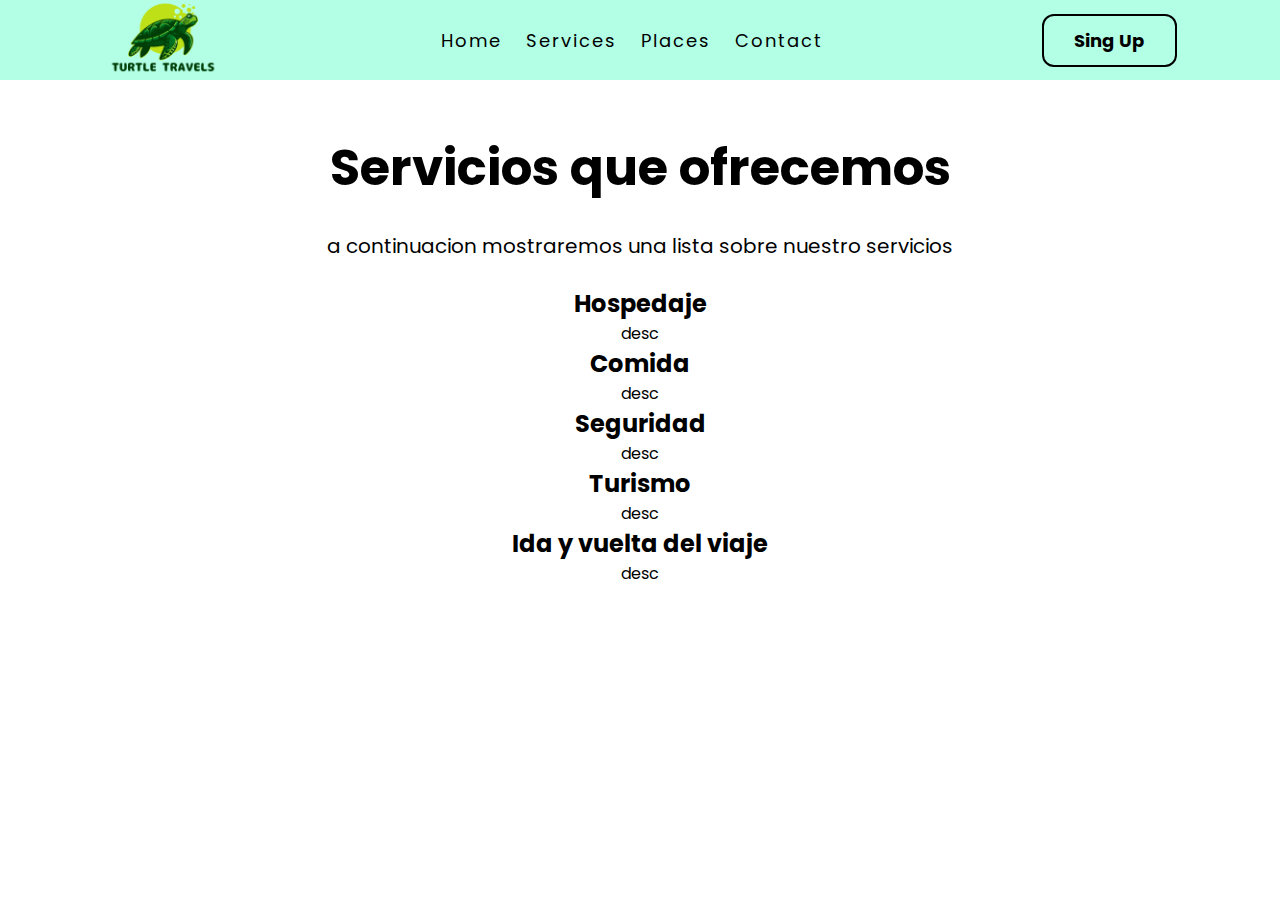
==== index2.html @ 3300376b "subida" ====
<!DOCTYPE html>
<html lang="en">
<head>
    <meta charset="UTF-8">
    <meta name="viewport" content="width=device-width, initial-scale=1.0">
    <title>Services</title>
    <link href="https://fonts.googleapis.com/css2?family=Poppins:wght@300&display=swap" rel="stylesheet">
    <link rel="stylesheet" type="text/css" href="style.css">
</head>
<body>
    <div class="navbar">
        <div class="logo">
            <!--<h1>Turtle travels</h1> -->
            <img src="assets/imagotipo.png">
        </div>
        <div class="menu">
            <ul>
                <li><a href="index.html">Home</a></li>
                <li><a href="index2.html">Services</a></li>
                <li><a href="index3.html">Places</a></li>
                <li><a href="index4.html">Contact</a></li>
            </ul>
        </div>
        <div class="singup">
            <a href="#">Sing Up</a>
        </div>
    </div>
    <div class="servi">
        <h1>Servicios que ofrecemos</h1><br>
        <p>a continuacion mostraremos una lista sobre nuestro servicios</p><br>
        
    </div>        
    <div class="servi-in">
        <ol>
            <li><h2>Hospedaje</h2>
                <p>desc</p>
            </li>
            <li><h2>Comida</h2>
                <p>desc</p>
            </li>
            <li><h2>Seguridad</h2>
                <p>desc</p>
            </li>
            <li><h2>Turismo</h2>
                <p>desc</p>
            </li>
            <li><h2>Ida y vuelta del viaje</h2>
                <p>desc</p>
            </li>
        </ol>
    </div>
        
    
</body>
</html>
---- style.css ----
*{
    padding: 0px;
    margin: 0px;
    box-sizing: border-box;
    list-style: none;
    font-family: 'Poppins', sans-serif;
}
.navbar{
    width: 100%;
    height: 80px;
    background-color: #65ffcc80;
    display: flex;
    justify-content: space-around;
    align-items: center;
    color: #000;
}
.logo img{
    width: 100%;
    height: 120px;
    margin-top: 10px;
}
.menu ul{
    display: flex;
    align-items: center;
}
.menu ul li a{
    text-decoration: none;
    color: #000;
    padding: 5px 12px;
    letter-spacing: 2px;
    font-size: 18px;
}
.menu ul li a:hover{
    border-bottom: 4px solid #000;
    transition: 0.15s;
    
}
.singup a{
    text-decoration: none;
    color: #000;
    font-size: 18px;
    font-weight: bold;
    border-radius: 12px;
    padding: 12px 30px;
    border: 2px solid #000000;
}
.singup a:hover{
    background-color: #000000;
    color: white;
    transition: 0.6s;
}
.body{
    width: 100%;
    height: 90vh;
    display: flex;
    justify-content: space-around;
    align-items: center;
    background-image: linear-gradient(rgba(0,0,0,0.50),rgba(0,0,0,0.50)), url(assets/turtle.jpg);
    background-position: center;
    background-size: cover;
}
.heading{
    width: 30%;
    text-align: center;
    color: #fff;
}
.heading h1{
    font-size: 40px;
}
.heading a{
    text-decoration: none;
    color: #000;
    font-size: 25px;
    font-weight: bold;
    border-radius: 45px;
    padding: 14px 50px;
    background-color: #fff;
}
.heading a:hover{
    color: #ffffff;
    background-color: #000;
    letter-spacing: 3px;
    transition: 0.6s;
}
.tours{
    width: 70%;
    display: flex;
    justify-content: space-around;
}
.places{
    display: inline;
    text-align: center;
    border-radius: 12px;
}
.places h2{
    color: #ffffff;
    font-size: 35px;
    letter-spacing: 3px;
    border-radius: 1px;
    padding: 30px 30px;
    background-color: #000000c9;
}
.places a{
    text-decoration: none;
    color: #000000;
    font-weight: bold;
    font-size: 18px;
    border-radius: 12px;
    padding: 12px 30px;
    background-color: #fff;
}
.places a:hover{
    color: #ffffff;
    background-color: #000;
    letter-spacing: 3px;
    transition: 0.6s;
}
.footer{
    width: 100%;
    height: 50px;
    display: flex;
    justify-content: space-around;
    align-items: center;
    background-color: #65ffcc80;
}
.footer a{
    text-decoration: none;
    color: rgb(0, 0, 0);
    font-size: 10px;
    font-weight: bold;
}
.footer a:hover{
    text-decoration: underline;
    transition: 0.4s;
}
.servi h1{
    text-align: center;
    margin-top: 50px;
    font-size: 50px;
    
}
.servi p{
    text-align: center;
    color: #000;
    font-size: 20px;
}
.servi-in ol li h2{
    text-align: center;
}
.servi-in ol li p{
    text-align: center;
}
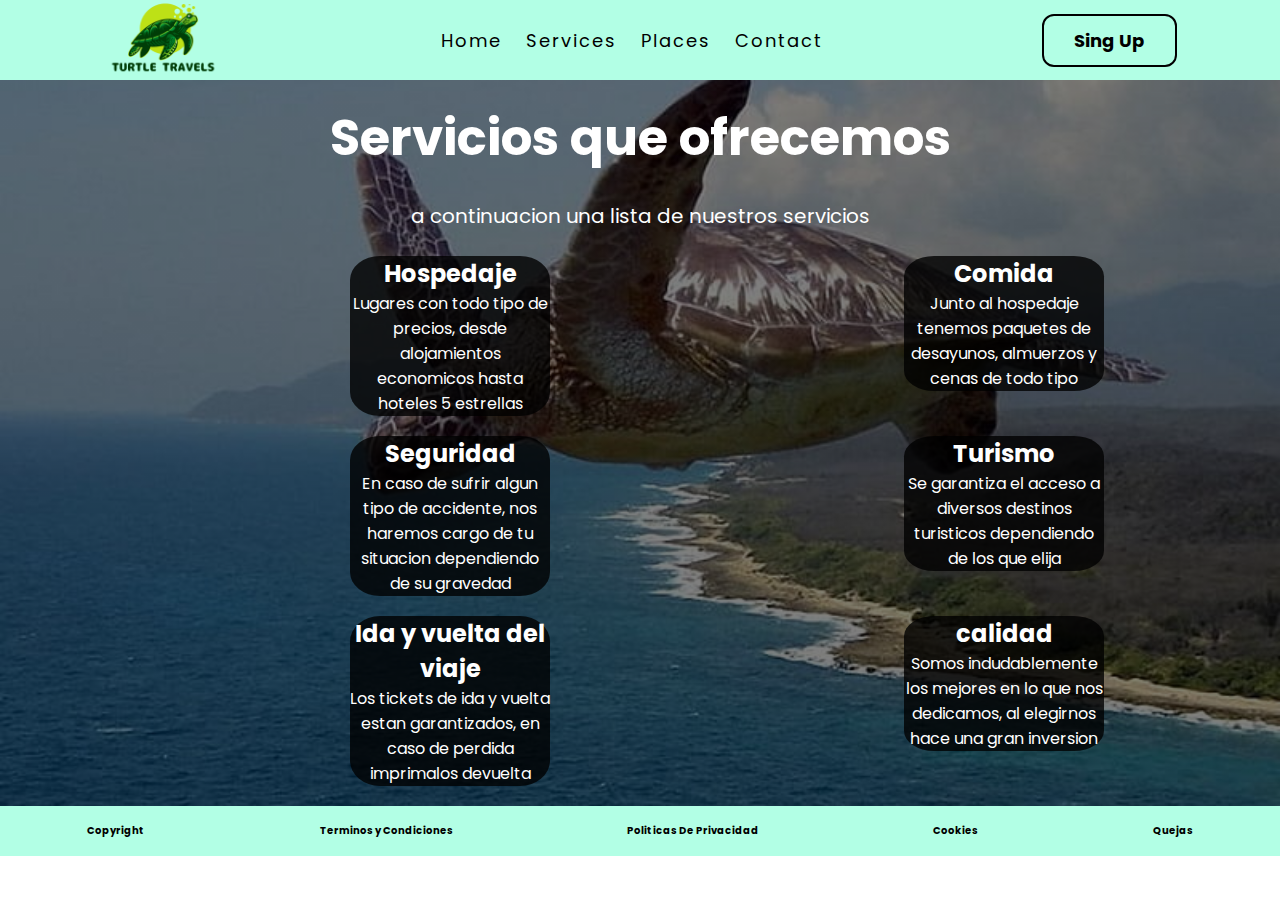
==== commit 6cb6172c: "subida" ====
--- a/index2.html
+++ b/index2.html
@@ -25,31 +25,54 @@
             <a href="#">Sing Up</a>
         </div>
     </div>
-    <div class="servi">
-        <h1>Servicios que ofrecemos</h1><br>
-        <p>a continuacion mostraremos una lista sobre nuestro servicios</p><br>
-        
-    </div>        
-    <div class="servi-in">
+
+    <div class="body2">
+        <div class="servi">
+            <h1>Servicios que ofrecemos</h1><br>
+            <p>a continuacion una lista de nuestros servicios</p><br>
+        </div>
+
         <ol>
-            <li><h2>Hospedaje</h2>
-                <p>desc</p>
-            </li>
-            <li><h2>Comida</h2>
-                <p>desc</p>
-            </li>
-            <li><h2>Seguridad</h2>
-                <p>desc</p>
-            </li>
-            <li><h2>Turismo</h2>
-                <p>desc</p>
-            </li>
-            <li><h2>Ida y vuelta del viaje</h2>
-                <p>desc</p>
-            </li>
+            <div class="bloque">
+                <li><h2>Hospedaje</h2>
+                    <p>Lugares con todo tipo de precios, desde alojamientos economicos hasta hoteles 5 estrellas</p>
+                </li>
+            </div>
+            <div class="bloque">
+                <li><h2>Comida</h2>
+                    <p>Junto al hospedaje tenemos paquetes de desayunos, almuerzos y cenas de todo tipo</p>
+                </li>
+            </div>
+            <div class="bloque">
+                <li><h2>Seguridad</h2>
+                    <p>En caso de sufrir algun tipo de accidente, nos haremos cargo de tu situacion dependiendo de su gravedad</p>
+                </li>
+            </div>
+            <div class="bloque">
+                <li><h2>Turismo</h2>
+                    <p>Se garantiza el acceso a diversos destinos turisticos dependiendo de los que elija</p>
+                </li>
+            </div>
+            <div class="bloque">
+                <li><h2>Ida y vuelta del viaje</h2>
+                    <p>Los tickets de ida y vuelta estan garantizados, en caso de perdida imprimalos devuelta</p>
+                </li>
+            </div>
+            <div class="bloque">
+                <li><h2>calidad</h2>
+                    <p>Somos indudablemente los mejores en lo que nos dedicamos, al elegirnos hace una gran inversion</p>
+                </li>
+            </div>
         </ol>
-    </div>
-        
+    </div>  
+    <footer class="footer">
+        <a href="#">Copyright</a>
+        <a href="#">Terminos y Condiciones</a>
+        <a href="#">Politicas De Privacidad</a>
+        <a href="#">Cookies</a>
+        <a href="#">Quejas</a>
+    </footer>
+    
     
 </body>
 </html>--- a/style.css
+++ b/style.css
@@ -94,10 +94,12 @@
 }
 .places h2{
     color: #ffffff;
-    font-size: 35px;
+    font-size: 30px;
     letter-spacing: 3px;
     border-radius: 1px;
-    padding: 30px 30px;
+    padding: 25px 25px;
+    margin: 2px;
+    margin-bottom: unset;
     background-color: #000000c9;
 }
 .places a{
@@ -133,20 +135,77 @@
     text-decoration: underline;
     transition: 0.4s;
 }
+
+
+
 .servi h1{
     text-align: center;
-    margin-top: 50px;
+    padding-top: 20px;
     font-size: 50px;
+    color: #ffffff;
     
 }
 .servi p{
     text-align: center;
-    color: #000;
+    color: #ffffff;
     font-size: 20px;
 }
-.servi-in ol li h2{
-    text-align: center;
-}
-.servi-in ol li p{
-    text-align: center;
-}+
+.bloque {
+    display: inline-flex;
+    text-align: center;
+    
+
+}
+.bloque li{
+    color: #ffffff;
+    background-color: #000000c9;
+    width: 200px;
+    margin-bottom: 20px;
+    margin-left: 350px;
+    border-radius: 15%;
+}
+.body2{
+    background-image: linear-gradient(rgba(0,0,0,0.50),rgba(0,0,0,0.50)), url(assets/turtle.jpg);
+    background-position: center;
+    background-size: 100%;
+    align-items: center;
+}
+
+
+.presentacion h1{
+    text-align: center;
+    padding-top: 20px;
+    font-size: 50px;
+    color: #ffffff;
+}
+.presentacion p{
+    text-align: center;
+    color: #ffffff;
+    font-size: 20px;
+}
+.lugar{
+    display: inline-flex;
+    text-align: center;
+    padding-top: 20px;
+}
+.lugar li{
+    color: #ffffff;
+    background-color: #000000c9;
+    width: 210px;
+    margin-bottom: 20px;
+    margin-left: 200px;
+    border-radius: 10px;
+}
+.lugar li h2{
+    font-size: 27px;
+}
+.body3{
+    background-image: linear-gradient(rgba(0,0,0,0.50),rgba(0,0,0,0.50)), url(assets/turtle.jpg);
+    background-position: center;
+    background-size: 100%;
+    align-items: center;
+}
+
+
+
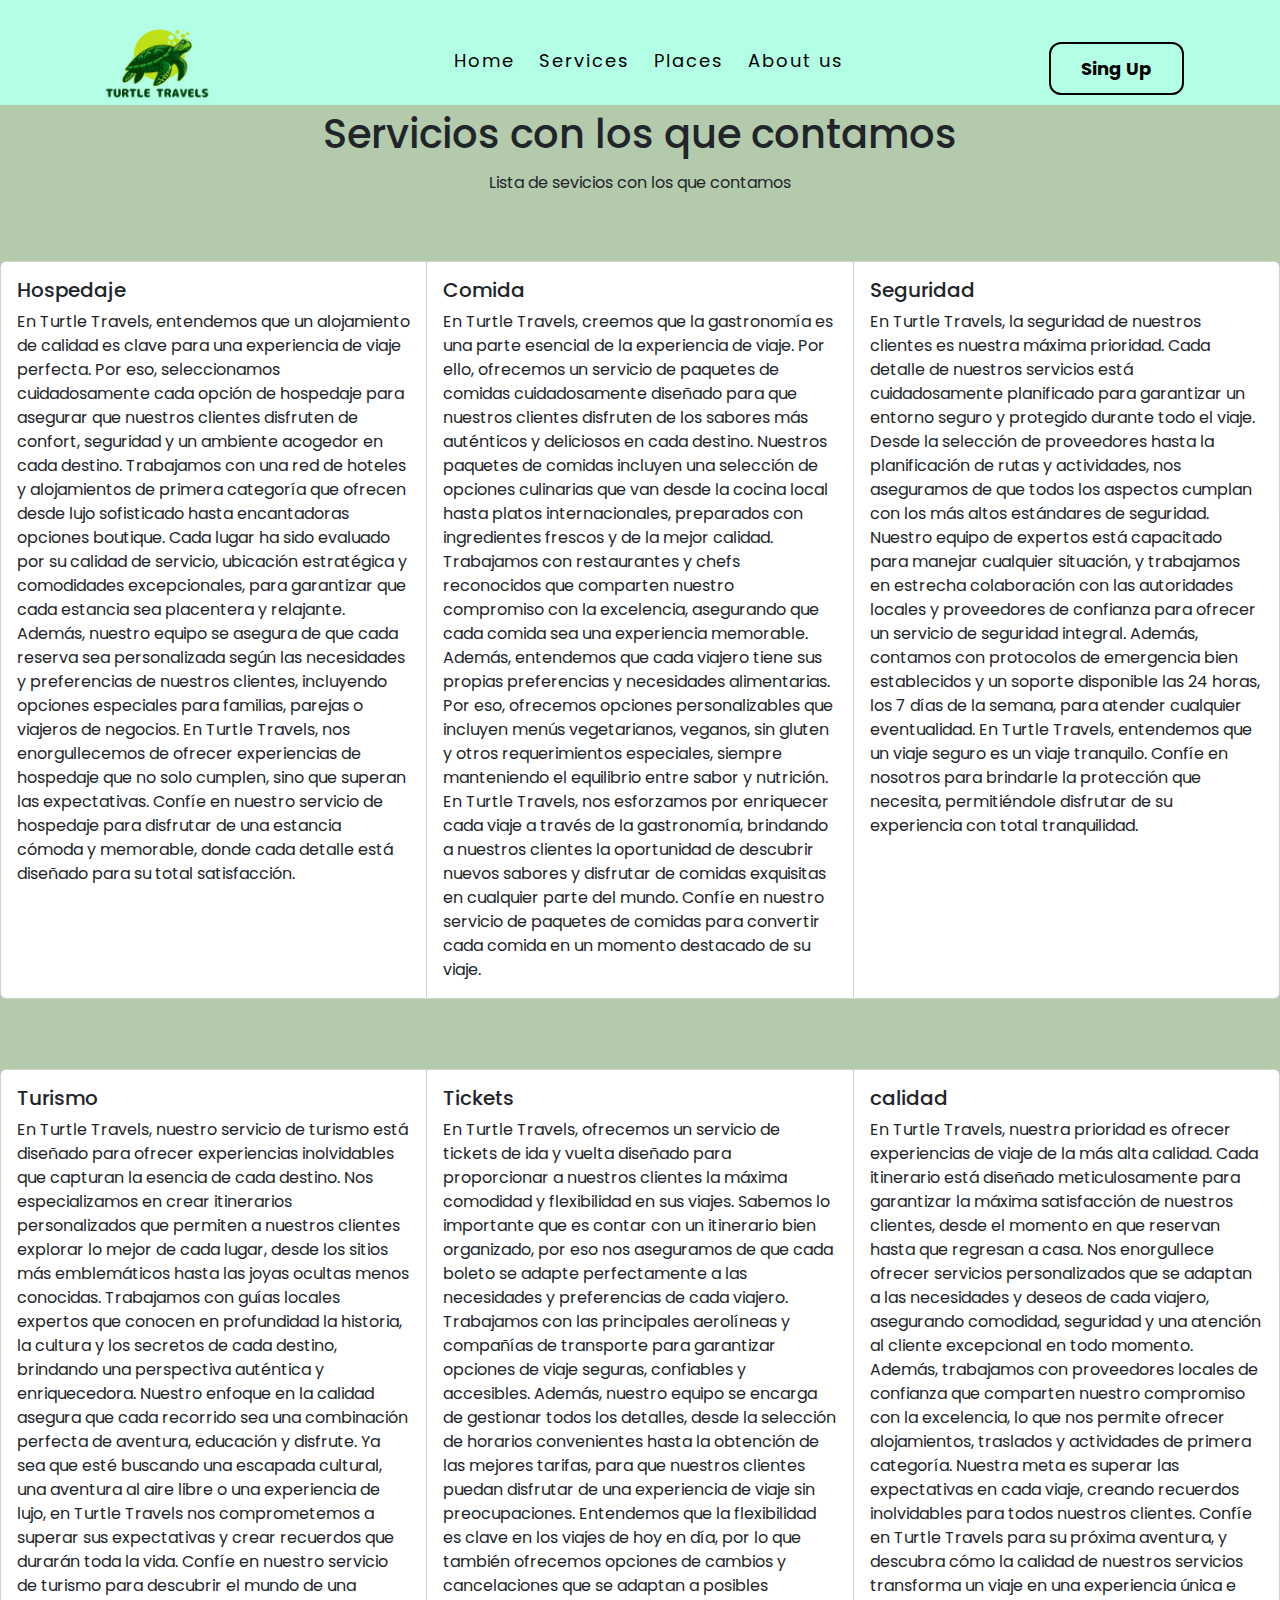
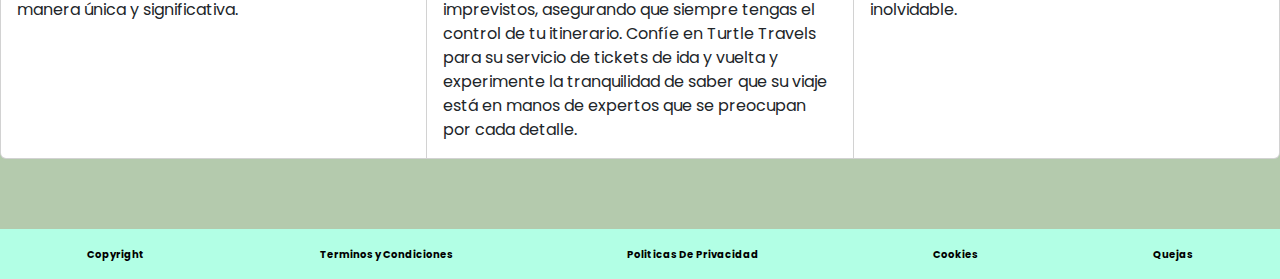
==== commit b93d5813: "subida" ====
--- a/index2.html
+++ b/index2.html
@@ -5,7 +5,9 @@
     <meta name="viewport" content="width=device-width, initial-scale=1.0">
     <title>Services</title>
     <link href="https://fonts.googleapis.com/css2?family=Poppins:wght@300&display=swap" rel="stylesheet">
+    <link href="https://cdn.jsdelivr.net/npm/bootstrap@5.3.3/dist/css/bootstrap.min.css" rel="stylesheet" integrity="sha384-QWTKZyjpPEjISv5WaRU9OFeRpok6YctnYmDr5pNlyT2bRjXh0JMhjY6hW+ALEwIH" crossorigin="anonymous">
     <link rel="stylesheet" type="text/css" href="style.css">
+    <link rel="stylesheet" type="text/css" href="style2.css">
 </head>
 <body>
     <div class="navbar">
@@ -18,52 +20,94 @@
                 <li><a href="index.html">Home</a></li>
                 <li><a href="index2.html">Services</a></li>
                 <li><a href="index3.html">Places</a></li>
-                <li><a href="index4.html">Contact</a></li>
+                <li><a href="https://wikitravel.org/es/Portada">About us</a></li>
             </ul>
         </div>
         <div class="singup">
-            <a href="#">Sing Up</a>
+            <a href="index4.html">Sing Up</a>
         </div>
     </div>
 
     <div class="body2">
-        <div class="servi">
-            <h1>Servicios que ofrecemos</h1><br>
-            <p>a continuacion una lista de nuestros servicios</p><br>
-        </div>
+      <div class="texto">
+        <h1>Servicios con los que contamos</h1>
+        <p>Lista de sevicios con los que contamos</p>
+      </div>
+      
 
-        <ol>
-            <div class="bloque">
-                <li><h2>Hospedaje</h2>
-                    <p>Lugares con todo tipo de precios, desde alojamientos economicos hasta hoteles 5 estrellas</p>
-                </li>
+    
+
+        <div class="card-group">
+            <div class="card">
+              <div class="card-body">
+                <h5 class="card-title">Hospedaje</h5>
+                <p class="card-text">En Turtle Travels, entendemos que un alojamiento de calidad es clave para una experiencia de viaje perfecta. Por eso, seleccionamos cuidadosamente cada opción de hospedaje para asegurar que nuestros clientes disfruten de confort, seguridad y un ambiente acogedor en cada destino.
+                  Trabajamos con una red de hoteles y alojamientos de primera categoría que ofrecen desde lujo sofisticado hasta encantadoras opciones boutique. Cada lugar ha sido evaluado por su calidad de servicio, ubicación estratégica y comodidades excepcionales, para garantizar que cada estancia sea placentera y relajante.
+                  Además, nuestro equipo se asegura de que cada reserva sea personalizada según las necesidades y preferencias de nuestros clientes, incluyendo opciones especiales para familias, parejas o viajeros de negocios. En Turtle Travels, nos enorgullecemos de ofrecer experiencias de hospedaje que no solo cumplen, sino que superan las expectativas.
+                  Confíe en nuestro servicio de hospedaje para disfrutar de una estancia cómoda y memorable, donde cada detalle está diseñado para su total satisfacción.</p>
+              </div>
             </div>
-            <div class="bloque">
-                <li><h2>Comida</h2>
-                    <p>Junto al hospedaje tenemos paquetes de desayunos, almuerzos y cenas de todo tipo</p>
-                </li>
+
+            <div class="card">
+              <div class="card-body">
+                <h5 class="card-title">Comida</h5>
+                <p class="card-text">En Turtle Travels, creemos que la gastronomía es una parte esencial de la experiencia de viaje. Por ello, ofrecemos un servicio de paquetes de comidas cuidadosamente diseñado para que nuestros clientes disfruten de los sabores más auténticos y deliciosos en cada destino.
+                  Nuestros paquetes de comidas incluyen una selección de opciones culinarias que van desde la cocina local hasta platos internacionales, preparados con ingredientes frescos y de la mejor calidad. Trabajamos con restaurantes y chefs reconocidos que comparten nuestro compromiso con la excelencia, asegurando que cada comida sea una experiencia memorable.
+                  Además, entendemos que cada viajero tiene sus propias preferencias y necesidades alimentarias. Por eso, ofrecemos opciones personalizables que incluyen menús vegetarianos, veganos, sin gluten y otros requerimientos especiales, siempre manteniendo el equilibrio entre sabor y nutrición.
+                  En Turtle Travels, nos esforzamos por enriquecer cada viaje a través de la gastronomía, brindando a nuestros clientes la oportunidad de descubrir nuevos sabores y disfrutar de comidas exquisitas en cualquier parte del mundo. Confíe en nuestro servicio de paquetes de comidas para convertir cada comida en un momento destacado de su viaje.</p>
+              </div>
             </div>
-            <div class="bloque">
-                <li><h2>Seguridad</h2>
-                    <p>En caso de sufrir algun tipo de accidente, nos haremos cargo de tu situacion dependiendo de su gravedad</p>
-                </li>
+
+            <div class="card">
+              <div class="card-body">
+                <h5 class="card-title">Seguridad</h5>
+                <p class="card-text">En Turtle Travels, la seguridad de nuestros clientes es nuestra máxima prioridad. Cada detalle de nuestros servicios está cuidadosamente planificado para garantizar un entorno seguro y protegido durante todo el viaje. Desde la selección de proveedores hasta la planificación de rutas y actividades, nos aseguramos de que todos los aspectos cumplan con los más altos estándares de seguridad.
+                  Nuestro equipo de expertos está capacitado para manejar cualquier situación, y trabajamos en estrecha colaboración con las autoridades locales y proveedores de confianza para ofrecer un servicio de seguridad integral. Además, contamos con protocolos de emergencia bien establecidos y un soporte disponible las 24 horas, los 7 días de la semana, para atender cualquier eventualidad.
+                  En Turtle Travels, entendemos que un viaje seguro es un viaje tranquilo. Confíe en nosotros para brindarle la protección que necesita, permitiéndole disfrutar de su experiencia con total tranquilidad.</p>
+              </div>
             </div>
-            <div class="bloque">
-                <li><h2>Turismo</h2>
-                    <p>Se garantiza el acceso a diversos destinos turisticos dependiendo de los que elija</p>
-                </li>
+          </div>
+
+          <div class="card-group">
+            <div class="card">
+              <div class="card-body">
+                <h5 class="card-title">Turismo</h5>
+                <p class="card-text">En Turtle Travels, nuestro servicio de turismo está diseñado para ofrecer experiencias inolvidables que capturan la esencia de cada destino. Nos especializamos en crear itinerarios personalizados que permiten a nuestros clientes explorar lo mejor de cada lugar, desde los sitios más emblemáticos hasta las joyas ocultas menos conocidas.
+                  Trabajamos con guías locales expertos que conocen en profundidad la historia, la cultura y los secretos de cada destino, brindando una perspectiva auténtica y enriquecedora. Nuestro enfoque en la calidad asegura que cada recorrido sea una combinación perfecta de aventura, educación y disfrute.
+                  Ya sea que esté buscando una escapada cultural, una aventura al aire libre o una experiencia de lujo, en Turtle Travels nos comprometemos a superar sus expectativas y crear recuerdos que durarán toda la vida. Confíe en nuestro servicio de turismo para descubrir el mundo de una manera única y significativa.</p>
+              </div>
             </div>
-            <div class="bloque">
-                <li><h2>Ida y vuelta del viaje</h2>
-                    <p>Los tickets de ida y vuelta estan garantizados, en caso de perdida imprimalos devuelta</p>
-                </li>
+
+            <div class="card">
+              <div class="card-body">
+                <h5 class="card-title">Tickets</h5>
+                <p class="card-text">En Turtle Travels, ofrecemos un servicio de tickets de ida y vuelta diseñado para proporcionar a nuestros clientes la máxima comodidad y flexibilidad en sus viajes. Sabemos lo importante que es contar con un itinerario bien organizado, por eso nos aseguramos de que cada boleto se adapte perfectamente a las necesidades y preferencias de cada viajero.
+                  Trabajamos con las principales aerolíneas y compañías de transporte para garantizar opciones de viaje seguras, confiables y accesibles. Además, nuestro equipo se encarga de gestionar todos los detalles, desde la selección de horarios convenientes hasta la obtención de las mejores tarifas, para que nuestros clientes puedan disfrutar de una experiencia de viaje sin preocupaciones.
+                  Entendemos que la flexibilidad es clave en los viajes de hoy en día, por lo que también ofrecemos opciones de cambios y cancelaciones que se adaptan a posibles imprevistos, asegurando que siempre tengas el control de tu itinerario.
+                  Confíe en Turtle Travels para su servicio de tickets de ida y vuelta y experimente la tranquilidad de saber que su viaje está en manos de expertos que se preocupan por cada detalle.</p>
+              </div>
             </div>
-            <div class="bloque">
-                <li><h2>calidad</h2>
-                    <p>Somos indudablemente los mejores en lo que nos dedicamos, al elegirnos hace una gran inversion</p>
-                </li>
+
+            <div class="card">
+              <div class="card-body">
+                <h5 class="card-title">calidad</h5>
+                <p class="card-text">
+                  En Turtle Travels, nuestra prioridad es ofrecer experiencias de viaje de la más alta calidad. Cada itinerario está diseñado meticulosamente para garantizar la máxima satisfacción de nuestros clientes, desde el momento en que reservan hasta que regresan a casa. Nos enorgullece ofrecer servicios personalizados que se adaptan a las necesidades y deseos de cada viajero, asegurando comodidad, seguridad y una atención al cliente excepcional en todo momento. 
+                  Además, trabajamos con proveedores locales de confianza que comparten nuestro compromiso con la excelencia, lo que nos permite ofrecer alojamientos, traslados y actividades de primera categoría. Nuestra meta es superar las expectativas en cada viaje, creando recuerdos inolvidables para todos nuestros clientes. 
+                  Confíe en Turtle Travels para su próxima aventura, y descubra cómo la calidad de nuestros servicios transforma un viaje en una experiencia única e inolvidable.</p>
+              </div>
             </div>
-        </ol>
+          </div>
+
+
+
+
+
+
+
+
+
+
     </div>  
     <footer class="footer">
         <a href="#">Copyright</a>
--- a/style.css
+++ b/style.css
@@ -7,7 +7,7 @@
 }
 .navbar{
     width: 100%;
-    height: 80px;
+    height: 105px;
     background-color: #65ffcc80;
     display: flex;
     justify-content: space-around;
@@ -17,7 +17,7 @@
 .logo img{
     width: 100%;
     height: 120px;
-    margin-top: 10px;
+    
 }
 .menu ul{
     display: flex;
@@ -49,74 +49,31 @@
     color: white;
     transition: 0.6s;
 }
-.body{
-    width: 100%;
-    height: 90vh;
-    display: flex;
-    justify-content: space-around;
-    align-items: center;
-    background-image: linear-gradient(rgba(0,0,0,0.50),rgba(0,0,0,0.50)), url(assets/turtle.jpg);
-    background-position: center;
-    background-size: cover;
+
+.info{
+    text-align: center;
+    padding-bottom: 15px;
 }
-.heading{
-    width: 30%;
-    text-align: center;
-    color: #fff;
-}
-.heading h1{
-    font-size: 40px;
-}
-.heading a{
+.info a{
     text-decoration: none;
     color: #000;
-    font-size: 25px;
+    font-size: 9px;
     font-weight: bold;
-    border-radius: 45px;
-    padding: 14px 50px;
-    background-color: #fff;
+    border-radius: 6px;
+    padding: 6px 15px;
+    border: 2px solid #000000;
 }
-.heading a:hover{
-    color: #ffffff;
-    background-color: #000;
-    letter-spacing: 3px;
+.info a:hover{
+    background-color: #000000;
+    color: white;
     transition: 0.6s;
 }
-.tours{
-    width: 70%;
-    display: flex;
-    justify-content: space-around;
+.info h1{
+    padding-bottom: 5px;
+    padding-top: 5px;
 }
-.places{
-    display: inline;
-    text-align: center;
-    border-radius: 12px;
-}
-.places h2{
-    color: #ffffff;
-    font-size: 30px;
-    letter-spacing: 3px;
-    border-radius: 1px;
-    padding: 25px 25px;
-    margin: 2px;
-    margin-bottom: unset;
-    background-color: #000000c9;
-}
-.places a{
-    text-decoration: none;
-    color: #000000;
-    font-weight: bold;
-    font-size: 18px;
-    border-radius: 12px;
-    padding: 12px 30px;
-    background-color: #fff;
-}
-.places a:hover{
-    color: #ffffff;
-    background-color: #000;
-    letter-spacing: 3px;
-    transition: 0.6s;
-}
+
+
 .footer{
     width: 100%;
     height: 50px;
@@ -136,76 +93,30 @@
     transition: 0.4s;
 }
 
-
-
-.servi h1{
-    text-align: center;
-    padding-top: 20px;
-    font-size: 50px;
-    color: #ffffff;
-    
-}
-.servi p{
-    text-align: center;
-    color: #ffffff;
-    font-size: 20px;
+.body{
+    background-color: #6792577d;
+    padding-bottom: 40px;
 }
 
-.bloque {
-    display: inline-flex;
-    text-align: center;
-    
-
-}
-.bloque li{
-    color: #ffffff;
-    background-color: #000000c9;
-    width: 200px;
-    margin-bottom: 20px;
-    margin-left: 350px;
-    border-radius: 15%;
-}
-.body2{
-    background-image: linear-gradient(rgba(0,0,0,0.50),rgba(0,0,0,0.50)), url(assets/turtle.jpg);
-    background-position: center;
-    background-size: 100%;
-    align-items: center;
+.card-body a{
+    text-decoration: none;
+    color: #000;
+    font-size: 9px;
+    font-weight: bold;
+    border-radius: 6px;
+    padding: 6px 15px;
+    border: 2px solid #000000;
 }
 
-
-.presentacion h1{
-    text-align: center;
-    padding-top: 20px;
-    font-size: 50px;
-    color: #ffffff;
-}
-.presentacion p{
-    text-align: center;
-    color: #ffffff;
-    font-size: 20px;
-}
-.lugar{
-    display: inline-flex;
-    text-align: center;
-    padding-top: 20px;
-}
-.lugar li{
-    color: #ffffff;
-    background-color: #000000c9;
-    width: 210px;
-    margin-bottom: 20px;
-    margin-left: 200px;
-    border-radius: 10px;
-}
-.lugar li h2{
-    font-size: 27px;
-}
-.body3{
-    background-image: linear-gradient(rgba(0,0,0,0.50),rgba(0,0,0,0.50)), url(assets/turtle.jpg);
-    background-position: center;
-    background-size: 100%;
-    align-items: center;
+.card-body a:hover{
+    background-color: #000000;
+    color: white;
+    transition: 0.6s;
 }
 
 
 
+
+
+
+
--- a/style2.css
+++ b/style2.css
@@ -0,0 +1,15 @@
+
+.body2{
+    background-color: #6792577d;
+}
+.texto{
+    padding-bottom: 50px;
+    text-align: center;
+}
+.texto h1{
+    padding-bottom: 5px;
+    padding-top: 5px;
+}
+.card-group{
+    padding-bottom: 70px;
+}